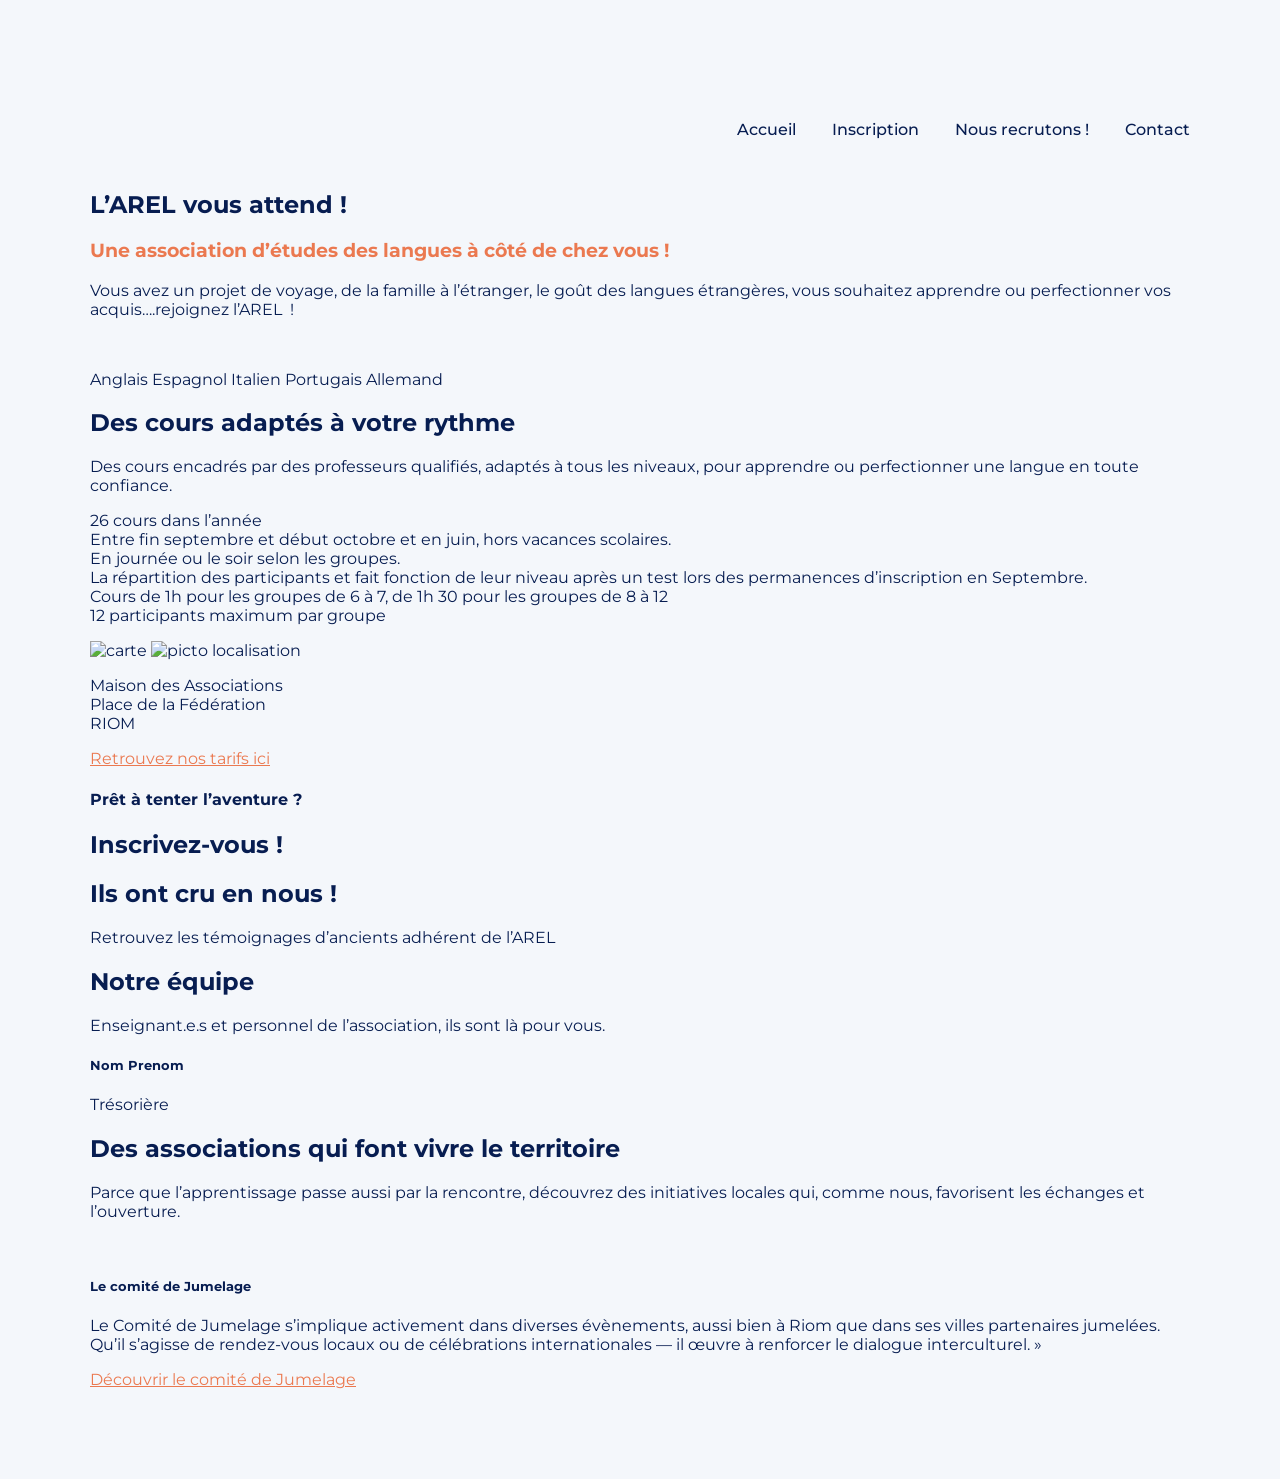
==== integration/index.html @ ded0e2b5 "FEAT contact.html + index.html + inscription.html + nousRecrutons.html + src/style.css" ====
<!DOCTYPE html>
<html lang="en">
<head>
    <meta charset="UTF-8">
    <meta name="viewport" content="width=device-width, initial-scale=1.0">
    <link rel="stylesheet" href="src/style.css"/>

    <link rel="preconnect" href="https://fonts.googleapis.com">
    <link rel="preconnect" href="https://fonts.gstatic.com" crossorigin>
    <link href="https://fonts.googleapis.com/css2?family=Courgette&family=Fredoka:wght@300..700&family=Libre+Franklin:ital,wght@0,100..900;1,100..900&family=Montserrat:ital,wght@0,100..900;1,100..900&family=Roboto:ital,wght@0,100..900;1,100..900&display=swap" rel="stylesheet">

    <title>AREL</title>
</head>
<body>
    <header> 
        <div> 
        <nav aria-label="navigation principale"> 
        <!-- <div> <a href=""><img src="" alt="logo AREL"/></a></div>
            <div>  -->
                <ul id="navigationP">
                    <li> <a href="#"> Accueil </a></li>
                    <li> <a href="#"> Inscription </a></li>
                    <li> <a href="#"> Nous recrutons ! </a></li>
                    <li> <a href="#"> Contact </a></li>
                </ul>
            </div>
        </nav>
        </div>
    </header>
    <main> 
        <section> 
            <div>
                <h1> L’AREL vous attend !</h1>
                <h3> Une association d’études des langues à côté de chez vous !</h3>
                <p> Vous avez un projet de voyage, de la famille à l’étranger, le goût des langues étrangères, vous souhaitez apprendre ou perfectionner vos acquis….rejoignez l’AREL  !</p>
            </div>
            <div>
                <img src=""/>
            </div>
        </section>

        <section> 
            <ul class="langues">
                <li> Anglais </li>
                <li> Espagnol </li>
                <li> Italien </li>
                <li> Portugais </li>
                <li> Allemand </li>
            </ul>
        </section>

        <section>
            <div> 
                <h2> Des cours adaptés à votre rythme </h2>
                <p> Des cours encadrés par des professeurs qualifiés, adaptés à tous les niveaux, pour apprendre ou perfectionner une langue en toute confiance.</p>
                <ul class="infoPratique">
                    <li> 26 cours dans l’année </li>
                    <li> Entre fin septembre et début octobre et en juin, hors vacances scolaires. </li>
                    <li> En journée ou le soir selon les groupes. </li>
                    <li> La répartition des participants et fait fonction de leur niveau après un test lors des permanences d’inscription en Septembre. </li>
                    <li> Cours de 1h pour les groupes de 6 à 7, de 1h 30 pour les groupes de 8 à 12 </li>
                    <li> 12 participants maximum par groupe </li>
                </ul>
            </div>

            <div>
                <img src="" alt="carte"/> <!-- Future carte intéractive -->
                <img src="" alt="picto localisation"/>
                <p> 
                    Maison des Associations<br/> 
                    Place de la Fédération<br/>
                    RIOM 
                </p>
                <a href=""> Retrouvez nos tarifs ici </a> <!-- Mettre le lien de la page inscription  -->
            </div>
        </section>

        <section>
            <div> 
                <h4> Prêt à tenter l’aventure ? </h4>
                <h2> Inscrivez-vous ! </h2>
            </div>

            <div>
                <!-- BOUTON S'INSCRIRE -->
            </div>
        </section>

        <section>
            <div>
                <h2> Ils ont cru en nous ! </h2>
                <p> Retrouvez les témoignages d’ancients adhérent de l’AREL </p>
            </div>

            <div> 
                <!-- Teimoignages d'adhérents -->
            </div>
        </section>

        <section>
            <div>
                <h2> Notre équipe </h2>
                <p> Enseignant.e.s et personnel de l’association, ils sont là pour vous.</p>
            </div>

            <div> 
                <!-- Crousel membres de l'association -->
                <h5> Nom Prenom</h5>
                <p class="descriptionMembre"> 
                    Trésorière 
                </p>
            </div>
        </section>

        <section> 
            <div>
                <h2> Des associations qui font vivre le territoire </h2>
                <p> Parce que l’apprentissage passe aussi par la rencontre, découvrez des initiatives locales qui, comme nous, favorisent les échanges et l’ouverture. </p>
            </div>

            <div>
                <!-- Crousel associations locale -->
                <div>
                    <img src=""/>
                </div>
                <div> 
                    <h5>Le comité de Jumelage </h5>
                    <p> Le Comité de Jumelage s’implique activement dans diverses évènements, aussi bien à Riom que dans ses villes partenaires jumelées. Qu’il s’agisse de rendez-vous locaux ou de célébrations internationales — il œuvre à renforcer le dialogue interculturel. » </p>
                    <a href="#"> Découvrir le comité de Jumelage </a>
                </div>
            </div>
        </section>

    </main>

    <footer>
        <nav aria-label="navigationFooter"> 

        </nav>
    </footer>
</body>
</html>
---- integration/src/style.css ----
body {
    font-family: "Montserrat", sans-serif;
    color: #071D51;
    background-color: #F4F7FB;
    margin: 10vh;
}

/* NAVIGATION & LIENS, LISTES */ 

a {
    color: #EB7950;
}

a:visited {
    color: #EB7950;
}

ul {
    list-style: none;
    padding: 0;
}

#navigationP {
  text-align: right;
  list-style: none;
  margin: 0;
  padding: 0;
}

#navigationP li a {
  color:  #071D51;;
  font-weight: 500;
  line-height: 5em ;
  text-align: center ;
  text-decoration: none ;
  padding: 1em 0em ;
  margin-left: 2em;
}

#navigationP li a:hover {
    color: #EB7950;
}

#navigationP li {
  display: inline;
}

.langues li {
  display: inline;
}

/* TITRES */ 

h3 {
    color: #EB7950;
}

/* FORMULAIRE */ 

input {
  font-family: "Montserrat", sans-serif;
  border-radius: 10px;
  border-width: 0px;
  border-color: #727e9b;
  width: 200px;
  height: 30px;
  box-shadow: rgba(4, 7, 44, 0.1) 0px 8px 5px -5px, rgba(4, 7, 44, 0.1) 0px 8px 10px -8px;
  margin-bottom: 15px;
  margin-top: 5px;
  padding-left: 10px;
}

textarea {
  font-family: "Montserrat", sans-serif;
  border-radius: 10px;
  border-width: 0px;
  width: 200px;
  height: 100px;
  box-shadow: rgba(4, 7, 44, 0.1) 0px 8px 5px -5px, rgba(4, 7, 44, 0.1) 0px 8px 10px -8px;
  margin-bottom: 15px;
  margin-top: 5px;
  padding-left: 10px;
  padding-top: 10px;
}
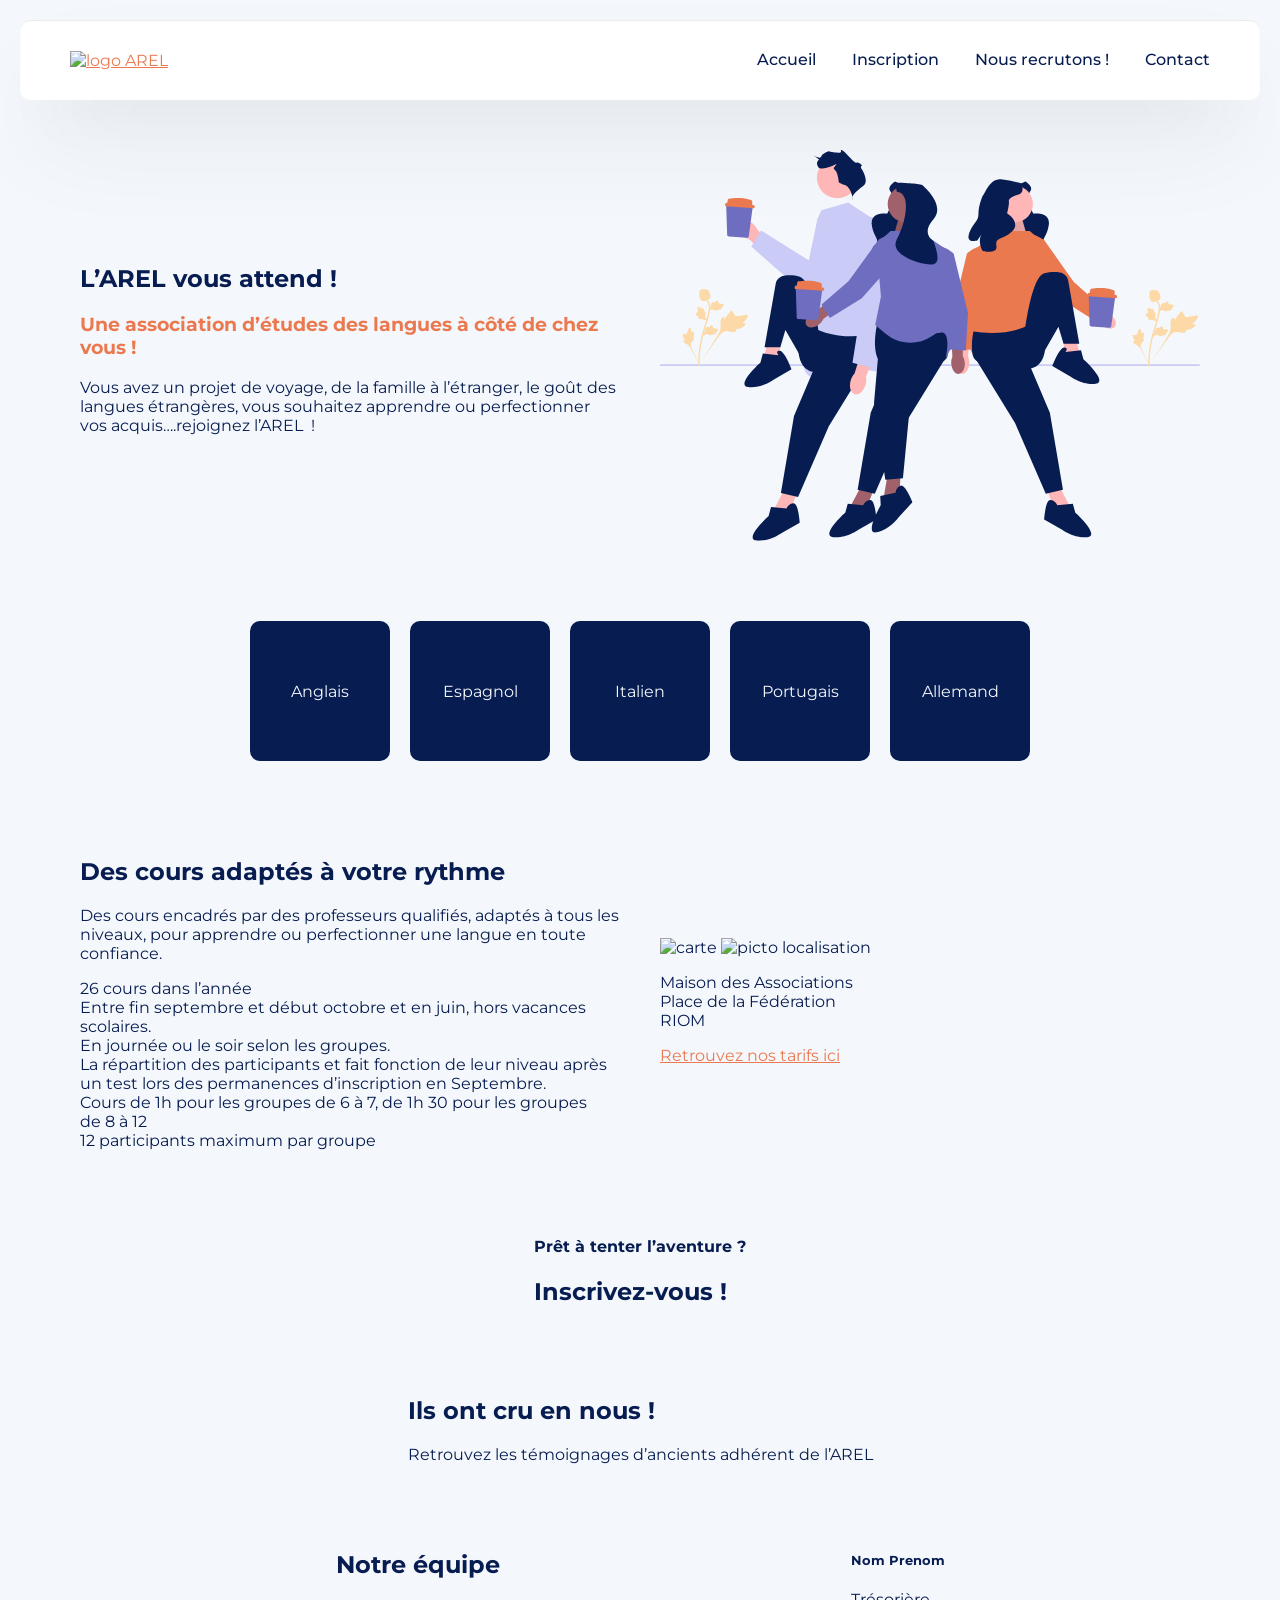
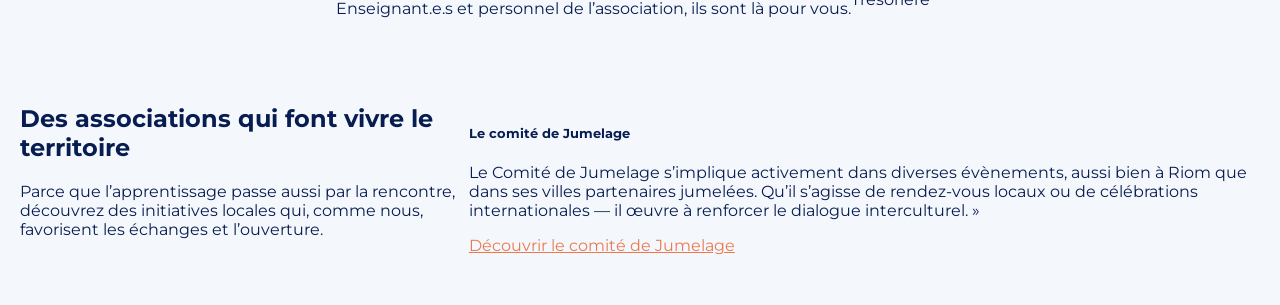
==== commit fe0c66f2: "FEAT index.html" ====
--- a/integration/index.html
+++ b/integration/index.html
@@ -14,9 +14,9 @@
 <body>
     <header> 
         <div> 
-        <nav aria-label="navigation principale"> 
-        <!-- <div> <a href=""><img src="" alt="logo AREL"/></a></div>
-            <div>  -->
+        <nav class="navHaut" aria-label="navigation principale"> 
+        <div> <a href=""><img src="" alt="logo AREL"/></a></div>
+            <div>
                 <ul id="navigationP">
                     <li> <a href="#"> Accueil </a></li>
                     <li> <a href="#"> Inscription </a></li>
@@ -27,19 +27,21 @@
         </nav>
         </div>
     </header>
+    
     <main> 
-        <section> 
-            <div>
+        
+        <section class="container"> 
+            <div class="card intro">
                 <h1> L’AREL vous attend !</h1>
                 <h3> Une association d’études des langues à côté de chez vous !</h3>
                 <p> Vous avez un projet de voyage, de la famille à l’étranger, le goût des langues étrangères, vous souhaitez apprendre ou perfectionner vos acquis….rejoignez l’AREL  !</p>
             </div>
-            <div>
-                <img src=""/>
+            <div class="card">
+                <img class="imgGroupeAccueil" src="src/img/groupeAccueil.svg" alt="imageS"/>
             </div>
         </section>
 
-        <section> 
+        <section class="container"> 
             <ul class="langues">
                 <li> Anglais </li>
                 <li> Espagnol </li>
@@ -49,8 +51,8 @@
             </ul>
         </section>
 
-        <section>
-            <div> 
+        <section class="container">
+            <div class="card"> 
                 <h2> Des cours adaptés à votre rythme </h2>
                 <p> Des cours encadrés par des professeurs qualifiés, adaptés à tous les niveaux, pour apprendre ou perfectionner une langue en toute confiance.</p>
                 <ul class="infoPratique">
@@ -63,7 +65,7 @@
                 </ul>
             </div>
 
-            <div>
+            <div class="card">
                 <img src="" alt="carte"/> <!-- Future carte intéractive -->
                 <img src="" alt="picto localisation"/>
                 <p> 
@@ -75,7 +77,7 @@
             </div>
         </section>
 
-        <section>
+        <section class="container">
             <div> 
                 <h4> Prêt à tenter l’aventure ? </h4>
                 <h2> Inscrivez-vous ! </h2>
@@ -86,7 +88,7 @@
             </div>
         </section>
 
-        <section>
+        <section class="container">
             <div>
                 <h2> Ils ont cru en nous ! </h2>
                 <p> Retrouvez les témoignages d’ancients adhérent de l’AREL </p>
@@ -97,7 +99,7 @@
             </div>
         </section>
 
-        <section>
+        <section class="container">
             <div>
                 <h2> Notre équipe </h2>
                 <p> Enseignant.e.s et personnel de l’association, ils sont là pour vous.</p>
@@ -112,7 +114,7 @@
             </div>
         </section>
 
-        <section> 
+        <section class="container"> 
             <div>
                 <h2> Des associations qui font vivre le territoire </h2>
                 <p> Parce que l’apprentissage passe aussi par la rencontre, découvrez des initiatives locales qui, comme nous, favorisent les échanges et l’ouverture. </p>
--- a/integration/src/style.css
+++ b/integration/src/style.css
@@ -2,7 +2,56 @@
     font-family: "Montserrat", sans-serif;
     color: #071D51;
     background-color: #F4F7FB;
-    margin: 10vh;
+    margin:20px;
+}
+
+main {
+  margin: auto;
+}
+
+
+
+section {
+  margin-bottom: 50px;
+  margin-top: 50px;
+}
+
+.container {
+  display: flex;
+  justify-content: center;
+}
+
+.card {
+  align-items: center;
+  align-content: center;
+  max-width: 60vh;
+  min-width: 60vh;
+  margin-right: 20px;
+  margin-left: 20px;
+}
+
+.intro {
+  max-width: 60vh;
+}
+
+.imgGroupeAccueil {
+  width: 100%;
+
+}
+.langues {
+  display: flex;
+}
+
+.langues li {
+  align-content: center;
+  text-align: center;
+  padding: 20px;
+  margin: 10px;
+  border-radius: 10px;;
+  background-color: #071D51;
+  color: #F4F7FB;
+  height: 100px;
+  width: 100px;;
 }
 
 /* NAVIGATION & LIENS, LISTES */ 
@@ -18,6 +67,16 @@
 ul {
     list-style: none;
     padding: 0;
+}
+
+.navHaut {
+  display: flex;
+  justify-content: space-between;
+  align-items: center;
+  background-color: white;
+  padding: 0px 50px 0px 50px;
+  border-radius: 10px;
+  box-shadow: rgba(51, 47, 66, 0.1) 0px 1px 1px 0px inset, rgba(50, 50, 93, 0.1) 0px 50px 100px -20px, rgba(0, 0, 0, 0.1) 0px 30px 60px -30px;
 }
 
 #navigationP {
@@ -45,9 +104,6 @@
   display: inline;
 }
 
-.langues li {
-  display: inline;
-}
 
 /* TITRES */ 
 
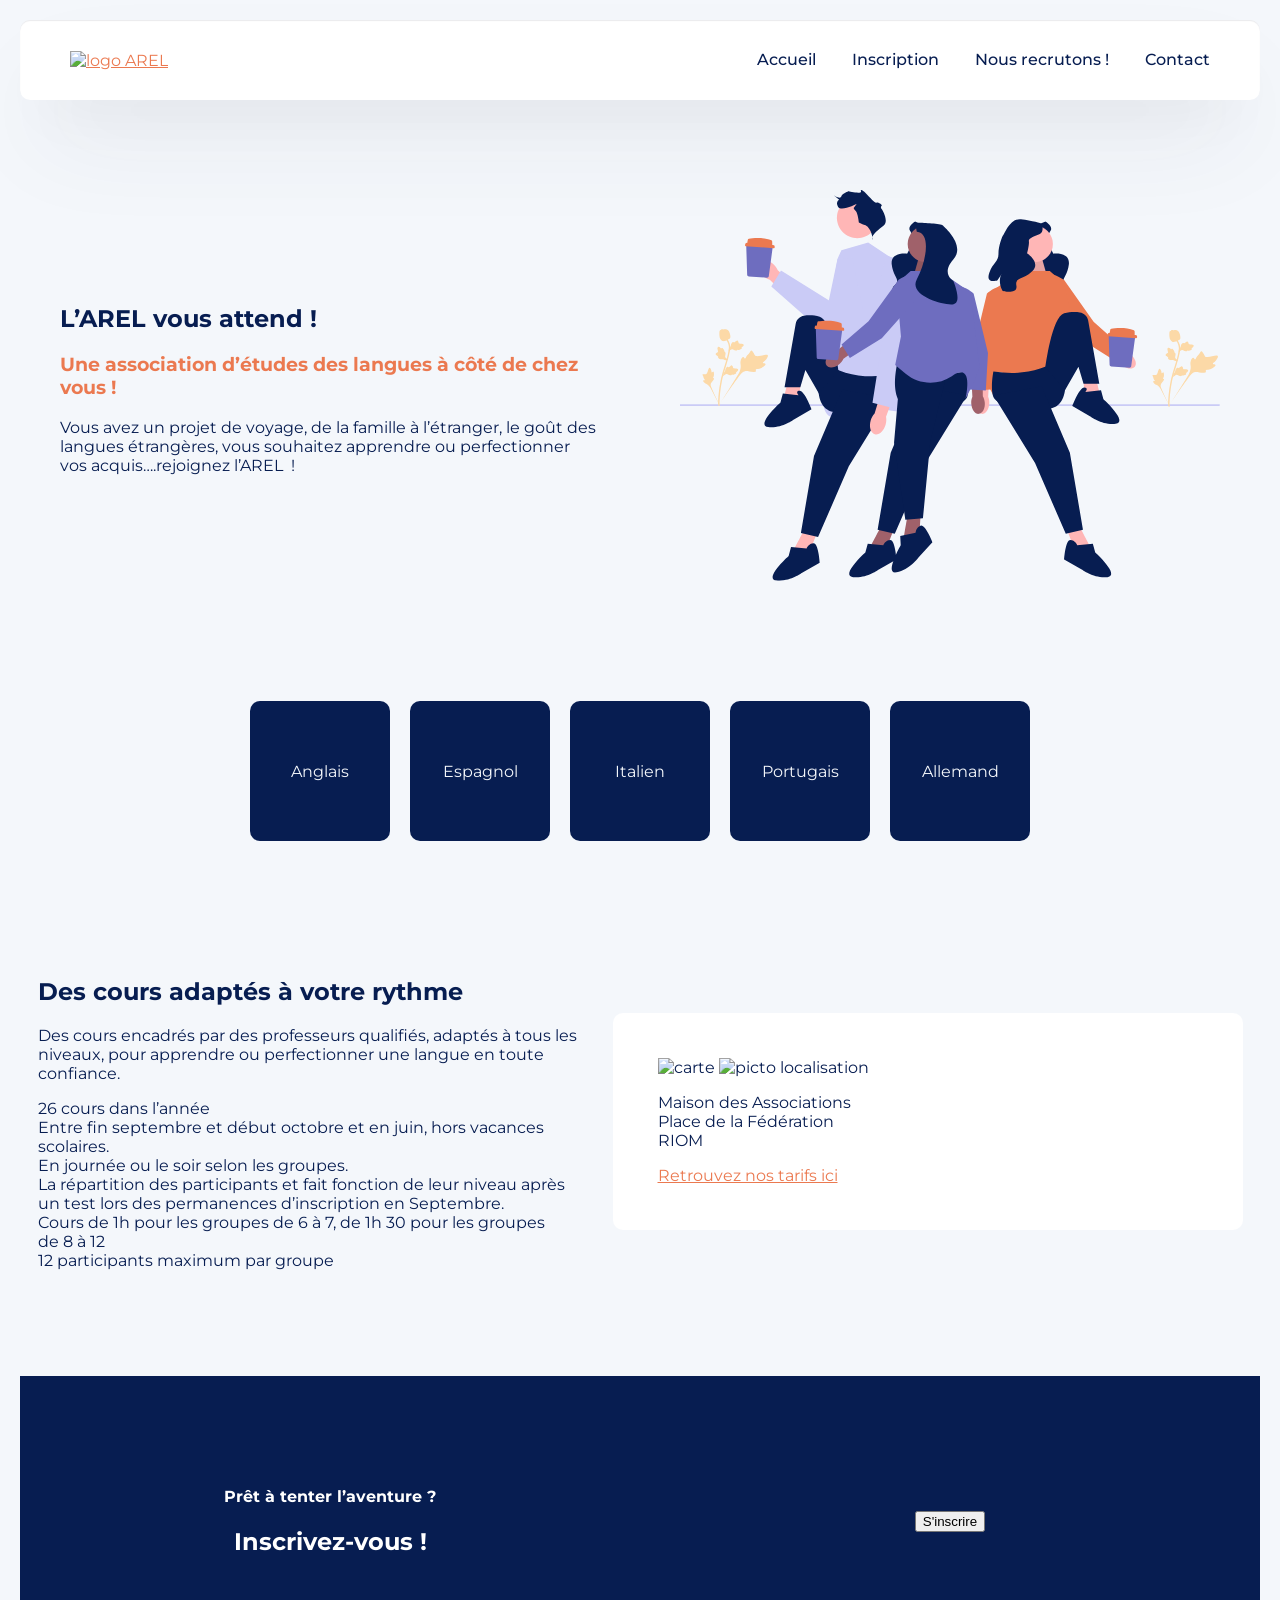
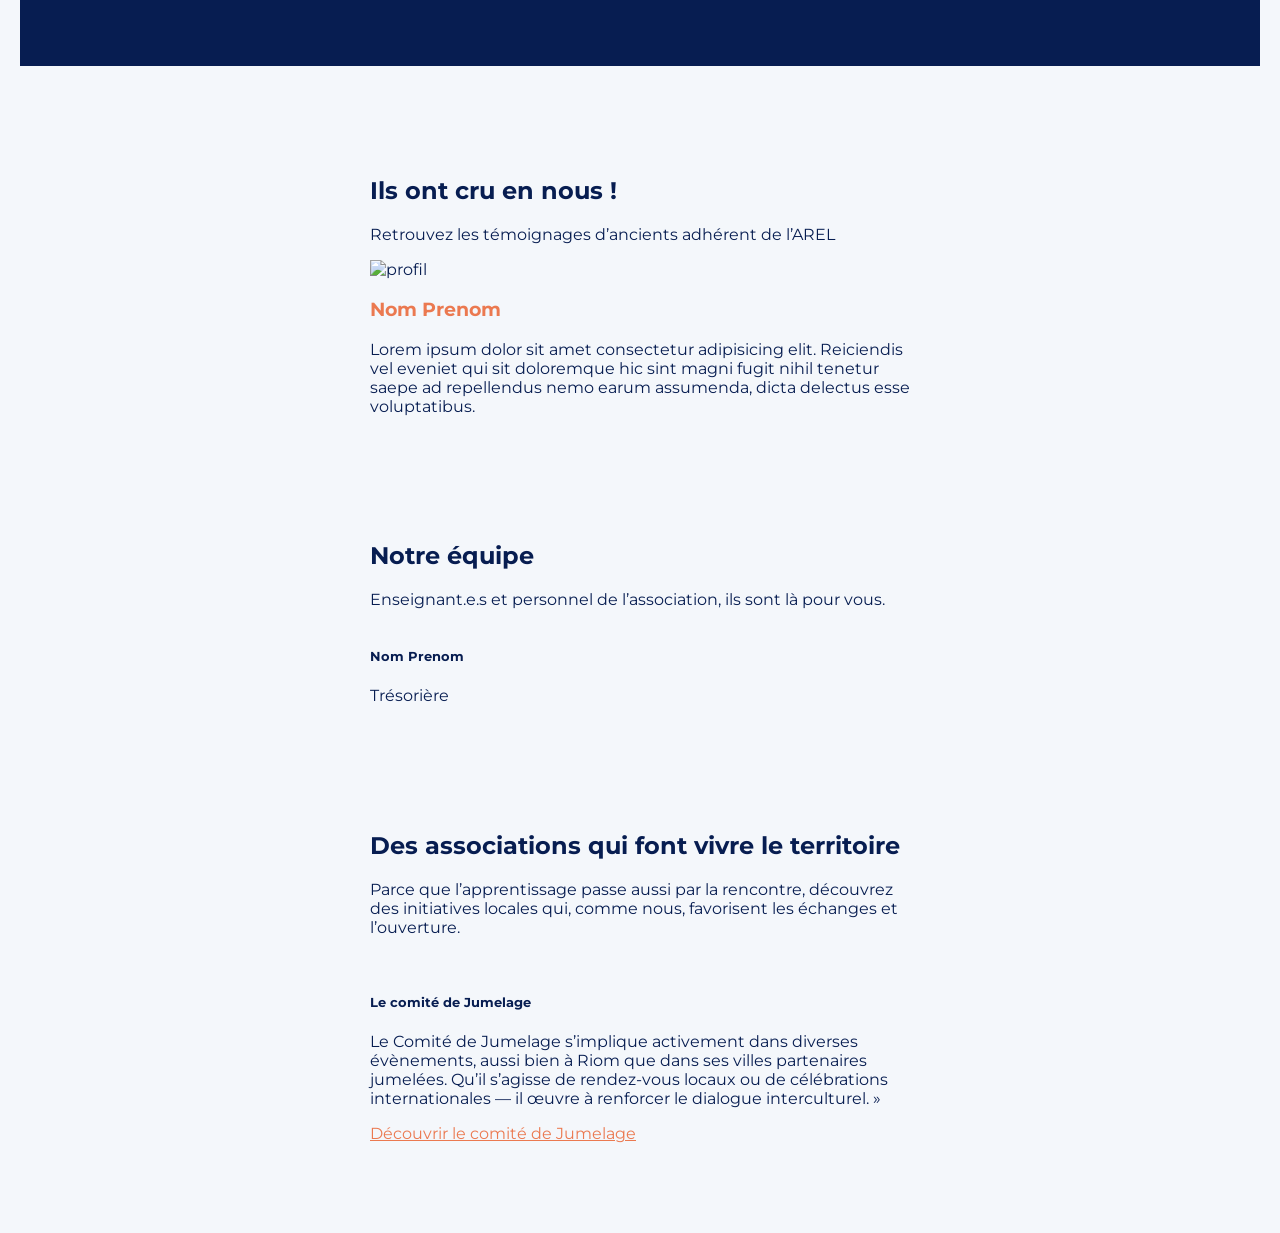
==== commit 20808f6a: "FEAT index.html + style.css" ====
--- a/integration/index.html
+++ b/integration/index.html
@@ -29,106 +29,128 @@
     </header>
     
     <main> 
-        
-        <section class="container"> 
-            <div class="card intro">
-                <h1> L’AREL vous attend !</h1>
-                <h3> Une association d’études des langues à côté de chez vous !</h3>
-                <p> Vous avez un projet de voyage, de la famille à l’étranger, le goût des langues étrangères, vous souhaitez apprendre ou perfectionner vos acquis….rejoignez l’AREL  !</p>
-            </div>
-            <div class="card">
-                <img class="imgGroupeAccueil" src="src/img/groupeAccueil.svg" alt="imageS"/>
+
+<!-- INTRODUCTION -->
+        <section> 
+            <div class="container">
+                <div class="card card-intro">
+                    <h1> L’AREL vous attend !</h1>
+                    <h3> Une association d’études des langues à côté de chez vous !</h3>
+                    <p> Vous avez un projet de voyage, de la famille à l’étranger, le goût des langues étrangères, vous souhaitez apprendre ou perfectionner vos acquis….rejoignez l’AREL  !</p>
+                </div>
+                <div class="card">
+                    <img class="imgGroupeAccueil" src="src/img/groupeAccueil.svg" alt="imageS"/>
+                </div>
             </div>
         </section>
-
-        <section class="container"> 
-            <ul class="langues">
-                <li> Anglais </li>
-                <li> Espagnol </li>
-                <li> Italien </li>
-                <li> Portugais </li>
-                <li> Allemand </li>
-            </ul>
-        </section>
-
-        <section class="container">
-            <div class="card"> 
-                <h2> Des cours adaptés à votre rythme </h2>
-                <p> Des cours encadrés par des professeurs qualifiés, adaptés à tous les niveaux, pour apprendre ou perfectionner une langue en toute confiance.</p>
-                <ul class="infoPratique">
-                    <li> 26 cours dans l’année </li>
-                    <li> Entre fin septembre et début octobre et en juin, hors vacances scolaires. </li>
-                    <li> En journée ou le soir selon les groupes. </li>
-                    <li> La répartition des participants et fait fonction de leur niveau après un test lors des permanences d’inscription en Septembre. </li>
-                    <li> Cours de 1h pour les groupes de 6 à 7, de 1h 30 pour les groupes de 8 à 12 </li>
-                    <li> 12 participants maximum par groupe </li>
+<!-- LANGUES -->
+        <section> 
+            <div class="container">
+                <ul class="langues">
+                    <li> Anglais </li>
+                    <li> Espagnol </li>
+                    <li> Italien </li>
+                    <li> Portugais </li>
+                    <li> Allemand </li>
                 </ul>
             </div>
+        </section>
+<!-- INFORMATIONS -->
+        <section>
+            <div class="container"> 
+                <div class="card"> 
+                    <h2> Des cours adaptés à votre rythme </h2>
+                    <p> Des cours encadrés par des professeurs qualifiés, adaptés à tous les niveaux, pour apprendre ou perfectionner une langue en toute confiance.</p>
+                    <ul class="infoPratique">
+                        <li> 26 cours dans l’année </li>
+                        <li> Entre fin septembre et début octobre et en juin, hors vacances scolaires. </li>
+                        <li> En journée ou le soir selon les groupes. </li>
+                        <li> La répartition des participants et fait fonction de leur niveau après un test lors des permanences d’inscription en Septembre. </li>
+                        <li> Cours de 1h pour les groupes de 6 à 7, de 1h 30 pour les groupes de 8 à 12 </li>
+                        <li> 12 participants maximum par groupe </li>
+                    </ul>
+                </div>
 
-            <div class="card">
-                <img src="" alt="carte"/> <!-- Future carte intéractive -->
-                <img src="" alt="picto localisation"/>
-                <p> 
-                    Maison des Associations<br/> 
-                    Place de la Fédération<br/>
-                    RIOM 
-                </p>
-                <a href=""> Retrouvez nos tarifs ici </a> <!-- Mettre le lien de la page inscription  -->
+                <div class="card card-carte">
+                    <img src="" alt="carte"/> <!-- Future carte intéractive -->
+                    <img src="" alt="picto localisation"/>
+                    <p> 
+                        Maison des Associations<br/> 
+                        Place de la Fédération<br/>
+                        RIOM 
+                    </p>
+                    <a href="inscription.html"> Retrouvez nos tarifs ici </a>
+                </div>
             </div>
         </section>
+<!-- BANDEAU INSCRIPTION -->
+        <section>
+            <div class="container container-bInscription">
+                <div class="card card-bInscription"> 
+                    <h4> Prêt à tenter l’aventure ? </h4>
+                    <h2> Inscrivez-vous ! </h2>
+                </div>
 
-        <section class="container">
-            <div> 
-                <h4> Prêt à tenter l’aventure ? </h4>
-                <h2> Inscrivez-vous ! </h2>
+                <div class="card card-bInscription">
+                    <a href="inscription.html"><button>S'inscrire</button></a>
+                </div>
+            </div>
+        </section>
+<!-- TEMOIGNAGES -->
+        <section>
+            <div class="container témoignages"> 
+                <div class="card ">
+                    <h2> Ils ont cru en nous ! </h2>
+                    <p> Retrouvez les témoignages d’ancients adhérent de l’AREL </p>
+                </div>
             </div>
 
-            <div>
-                <!-- BOUTON S'INSCRIRE -->
+            <div class="container témoignages"> 
+                <div class="card">
+                    <div> <img src="" alt="profil"></div>
+                    <h3> Nom Prenom </h3>
+                    <p> Lorem ipsum dolor sit amet consectetur adipisicing elit. Reiciendis vel eveniet qui sit doloremque hic sint magni fugit nihil tenetur saepe ad repellendus nemo earum assumenda, dicta delectus esse voluptatibus.</p>
+                </div>
             </div>
         </section>
-
-        <section class="container">
-            <div>
-                <h2> Ils ont cru en nous ! </h2>
-                <p> Retrouvez les témoignages d’ancients adhérent de l’AREL </p>
+<!-- EQUIPES -->
+        <section>
+            <div class="container">
+                <div class="card">
+                    <h2> Notre équipe </h2>
+                    <p> Enseignant.e.s et personnel de l’association, ils sont là pour vous.</p>
+                </div>
+            </div>
+            <div class="container">
+                <div class="card"> 
+                    <!-- Crousel membres de l'association -->
+                    <h5> Nom Prenom</h5>
+                    <p class="descriptionMembre"> 
+                        Trésorière 
+                    </p>
+                </div>
+            </div>
+        </section>
+<!-- ASSOCIATIONS -->
+        <section> 
+            <div class="container">
+                <div class="card">
+                    <h2> Des associations qui font vivre le territoire </h2>
+                    <p> Parce que l’apprentissage passe aussi par la rencontre, découvrez des initiatives locales qui, comme nous, favorisent les échanges et l’ouverture. </p>
+                </div>
             </div>
 
-            <div> 
-                <!-- Teimoignages d'adhérents -->
-            </div>
-        </section>
-
-        <section class="container">
-            <div>
-                <h2> Notre équipe </h2>
-                <p> Enseignant.e.s et personnel de l’association, ils sont là pour vous.</p>
-            </div>
-
-            <div> 
-                <!-- Crousel membres de l'association -->
-                <h5> Nom Prenom</h5>
-                <p class="descriptionMembre"> 
-                    Trésorière 
-                </p>
-            </div>
-        </section>
-
-        <section class="container"> 
-            <div>
-                <h2> Des associations qui font vivre le territoire </h2>
-                <p> Parce que l’apprentissage passe aussi par la rencontre, découvrez des initiatives locales qui, comme nous, favorisent les échanges et l’ouverture. </p>
-            </div>
-
-            <div>
-                <!-- Crousel associations locale -->
-                <div>
-                    <img src=""/>
-                </div>
-                <div> 
-                    <h5>Le comité de Jumelage </h5>
-                    <p> Le Comité de Jumelage s’implique activement dans diverses évènements, aussi bien à Riom que dans ses villes partenaires jumelées. Qu’il s’agisse de rendez-vous locaux ou de célébrations internationales — il œuvre à renforcer le dialogue interculturel. » </p>
-                    <a href="#"> Découvrir le comité de Jumelage </a>
+            <div class="container">
+                <div class="card">
+                    <!-- Crousel associations locale -->
+                    <div>
+                            <img src=""/>
+                    </div>
+                    <div > 
+                        <h5>Le comité de Jumelage </h5>
+                        <p> Le Comité de Jumelage s’implique activement dans diverses évènements, aussi bien à Riom que dans ses villes partenaires jumelées. Qu’il s’agisse de rendez-vous locaux ou de célébrations internationales — il œuvre à renforcer le dialogue interculturel. » </p>
+                        <a href="#"> Découvrir le comité de Jumelage </a>
+                    </div>
                 </div>
             </div>
         </section>
--- a/integration/src/style.css
+++ b/integration/src/style.css
@@ -9,53 +9,64 @@
   margin: auto;
 }
 
-
-
 section {
-  margin-bottom: 50px;
-  margin-top: 50px;
+  margin-bottom: 10vh;
+  margin-top: 10vh;
 }
 
+/* CONTAINER */
 .container {
   display: flex;
   justify-content: center;
+  margin: auto;
 }
 
+.container-bInscription {
+  background-color: #071D51;
+}
+
+/* CARD */
 .card {
   align-items: center;
   align-content: center;
   max-width: 60vh;
   min-width: 60vh;
-  margin-right: 20px;
-  margin-left: 20px;
+  margin: auto;
 }
 
-.intro {
+.card-carte {
+  background-color: white;
+  padding: 5vh;
+  border-radius: 10px;
+}
+
+.card-bInscription {
+  justify-content: center;
+  text-align: center;
+  color: white;
+  padding-top: 10vh;
+  padding-bottom: 10vh;
+}
+
+.card-intro {
   max-width: 60vh;
 }
 
+
+/* IMAGES */
+
 .imgGroupeAccueil {
   width: 100%;
+}
 
-}
+
+/* AUTRE */
 .langues {
   display: flex;
 }
 
-.langues li {
-  align-content: center;
-  text-align: center;
-  padding: 20px;
-  margin: 10px;
-  border-radius: 10px;;
-  background-color: #071D51;
-  color: #F4F7FB;
-  height: 100px;
-  width: 100px;;
-}
 
 /* NAVIGATION & LIENS, LISTES */ 
-
 a {
     color: #EB7950;
 }
@@ -104,6 +115,18 @@
   display: inline;
 }
 
+.langues li {
+  align-content: center;
+  text-align: center;
+  padding: 20px;
+  margin: 10px;
+  border-radius: 10px;;
+  background-color: #071D51;
+  color: #F4F7FB;
+  height: 100px;
+  width: 100px;;
+}
+
 
 /* TITRES */ 
 
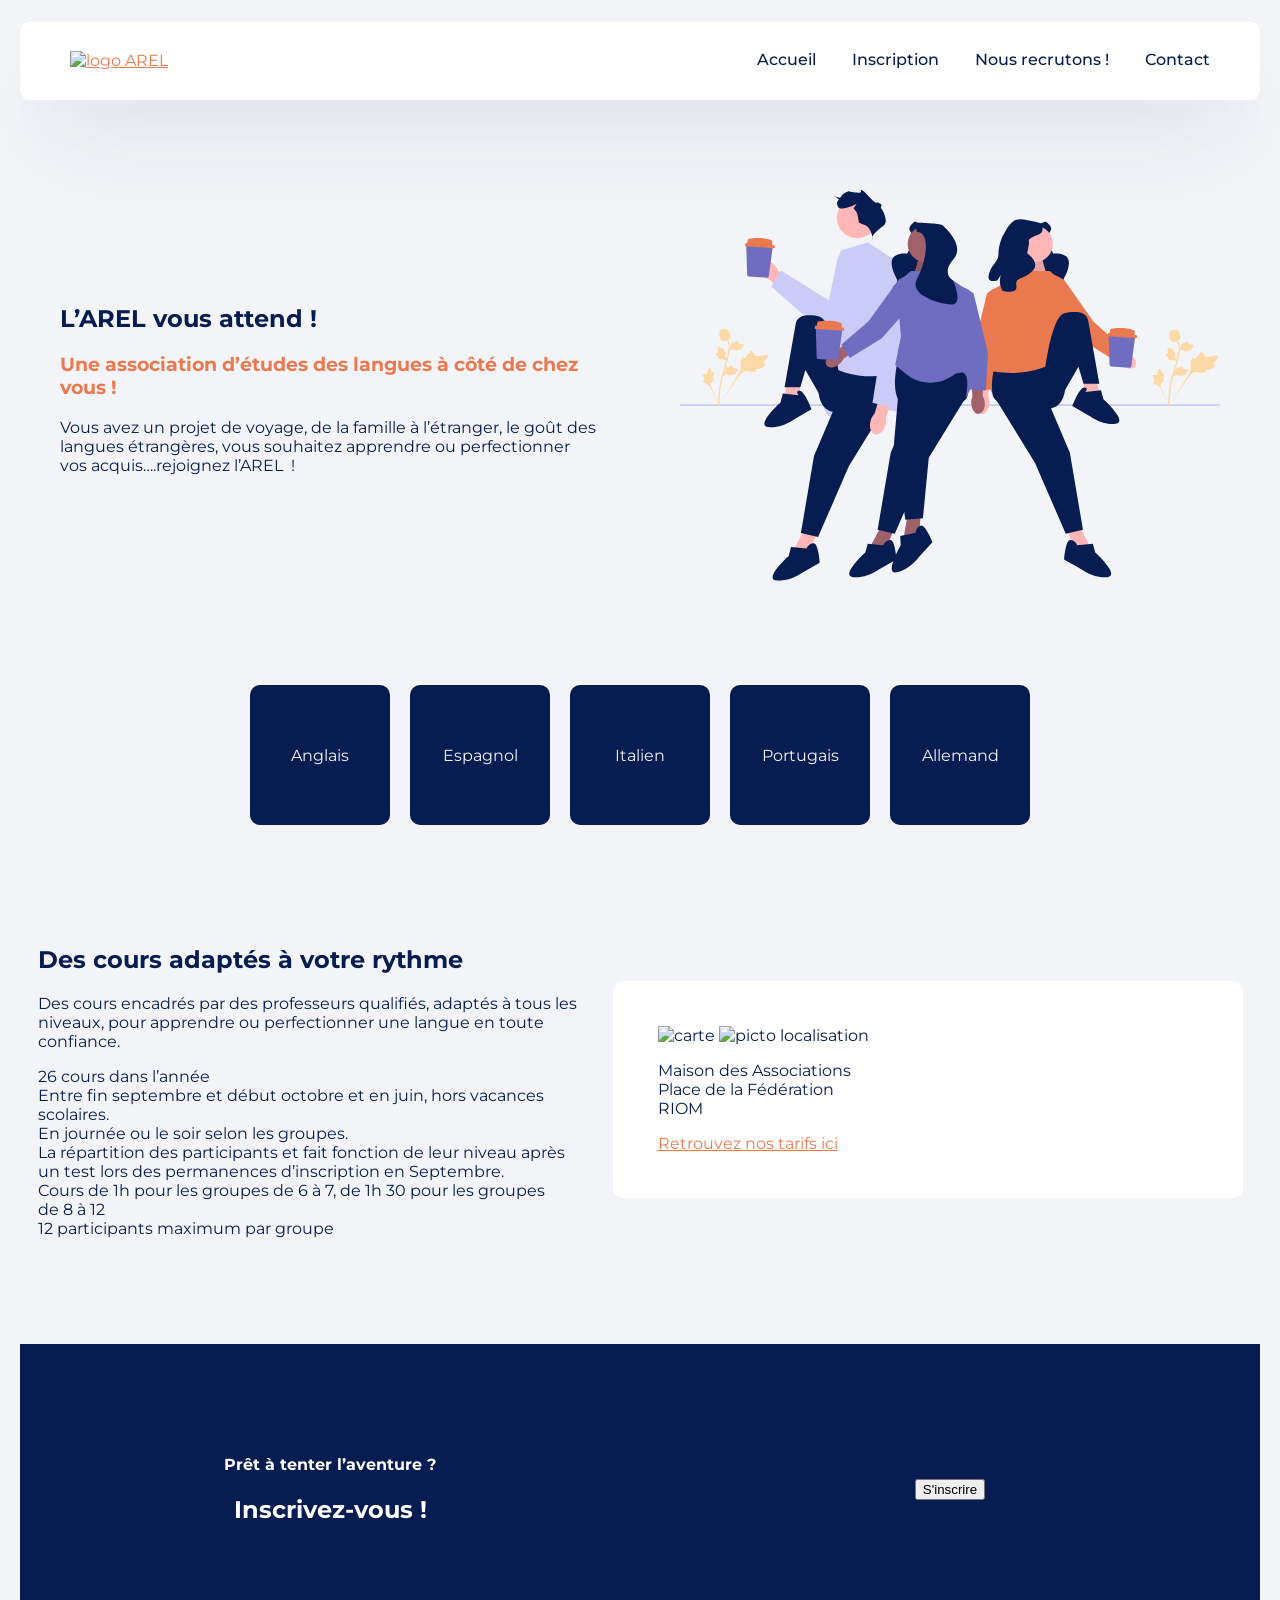
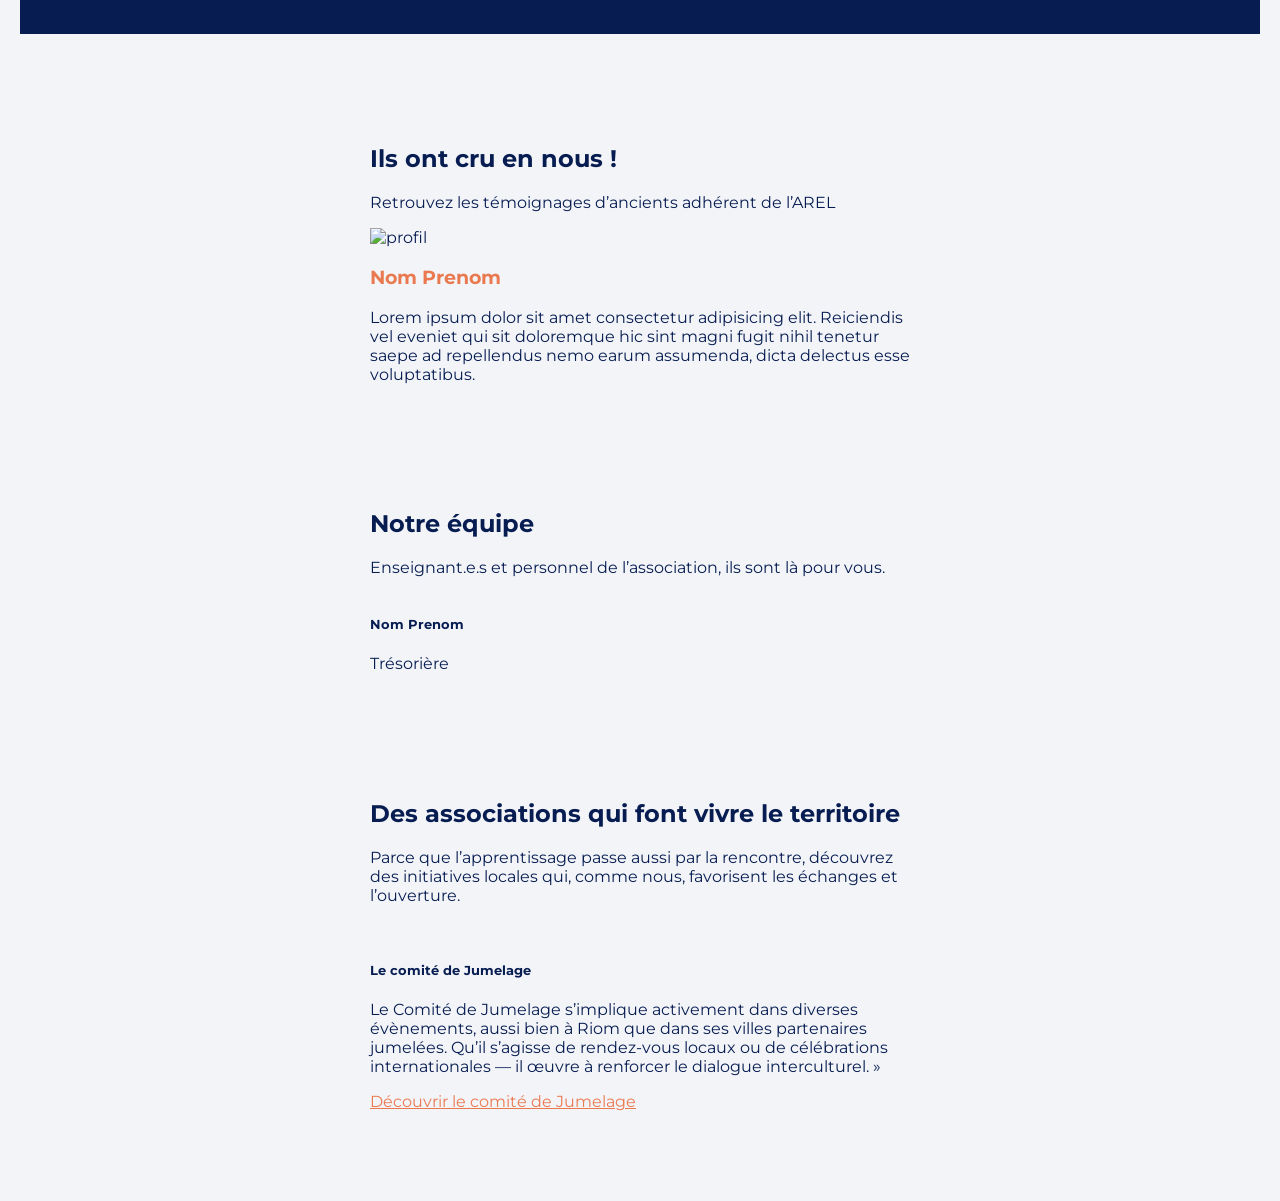
==== commit 17fc61a0: "FEAT maj global" ====
--- a/integration/index.html
+++ b/integration/index.html
@@ -14,14 +14,14 @@
 <body>
     <header> 
         <div> 
-        <nav class="navHaut" aria-label="navigation principale"> 
+        <nav class="nav-haut" aria-label="navigation principale"> 
         <div> <a href=""><img src="" alt="logo AREL"/></a></div>
             <div>
-                <ul id="navigationP">
-                    <li> <a href="#"> Accueil </a></li>
-                    <li> <a href="#"> Inscription </a></li>
-                    <li> <a href="#"> Nous recrutons ! </a></li>
-                    <li> <a href="#"> Contact </a></li>
+                <ul id="navigation-p">
+                    <li> <a href="index.html"> Accueil </a></li>
+                    <li> <a href="src/pages/inscription.html"> Inscription </a></li>
+                    <li> <a href="src/pages/nousRecrutons.html"> Nous recrutons ! </a></li>
+                    <li> <a href="src/pages/contact.html"> Contact </a></li>
                 </ul>
             </div>
         </nav>
@@ -39,21 +39,19 @@
                     <p> Vous avez un projet de voyage, de la famille à l’étranger, le goût des langues étrangères, vous souhaitez apprendre ou perfectionner vos acquis….rejoignez l’AREL  !</p>
                 </div>
                 <div class="card">
-                    <img class="imgGroupeAccueil" src="src/img/groupeAccueil.svg" alt="imageS"/>
+                    <img class="img-groupe-accueil" src="src/img/groupeAccueil.svg" alt="imageS"/>
                 </div>
             </div>
         </section>
 <!-- LANGUES -->
         <section> 
-            <div class="container">
-                <ul class="langues">
+                <ul class="container langues">
                     <li> Anglais </li>
                     <li> Espagnol </li>
                     <li> Italien </li>
                     <li> Portugais </li>
                     <li> Allemand </li>
                 </ul>
-            </div>
         </section>
 <!-- INFORMATIONS -->
         <section>
@@ -61,7 +59,7 @@
                 <div class="card"> 
                     <h2> Des cours adaptés à votre rythme </h2>
                     <p> Des cours encadrés par des professeurs qualifiés, adaptés à tous les niveaux, pour apprendre ou perfectionner une langue en toute confiance.</p>
-                    <ul class="infoPratique">
+                    <ul> <!--class="info-pratique"-->
                         <li> 26 cours dans l’année </li>
                         <li> Entre fin septembre et début octobre et en juin, hors vacances scolaires. </li>
                         <li> En journée ou le soir selon les groupes. </li>
@@ -85,27 +83,27 @@
         </section>
 <!-- BANDEAU INSCRIPTION -->
         <section>
-            <div class="container container-bInscription">
-                <div class="card card-bInscription"> 
+            <div class="container container-inscription">
+                <div class="card card-inscription"> 
                     <h4> Prêt à tenter l’aventure ? </h4>
                     <h2> Inscrivez-vous ! </h2>
                 </div>
 
-                <div class="card card-bInscription">
+                <div class="card card-inscription">
                     <a href="inscription.html"><button>S'inscrire</button></a>
                 </div>
             </div>
         </section>
 <!-- TEMOIGNAGES -->
         <section>
-            <div class="container témoignages"> 
+            <div class="container temoignages"> 
                 <div class="card ">
                     <h2> Ils ont cru en nous ! </h2>
                     <p> Retrouvez les témoignages d’ancients adhérent de l’AREL </p>
                 </div>
             </div>
 
-            <div class="container témoignages"> 
+            <div class="container temoignages"> 
                 <div class="card">
                     <div> <img src="" alt="profil"></div>
                     <h3> Nom Prenom </h3>
--- a/integration/src/style.css
+++ b/integration/src/style.css
@@ -1,7 +1,17 @@
+/* VARIABLES */ 
+
+:root {
+  --colorPrimary: #071D51;     // var(--colorPrimary);
+  --colorSecondary : #EB7950;  // var(--colorSecondary);
+  --colorLight : #f2f4f8;      // var(--colorLight);
+}
+
+/* GENERAL */ 
+
 body {
     font-family: "Montserrat", sans-serif;
-    color: #071D51;
-    background-color: #F4F7FB;
+    color: var(--colorPrimary);
+    background-color: var(--colorLight);
     margin:20px;
 }
 
@@ -14,6 +24,11 @@
   margin-top: 10vh;
 }
 
+h3 {
+    color: var(--colorSecondary);
+}
+
+
 /* CONTAINER */
 .container {
   display: flex;
@@ -21,8 +36,8 @@
   margin: auto;
 }
 
-.container-bInscription {
-  background-color: #071D51;
+.container-inscription {
+  background-color: var(--colorPrimary);
 }
 
 /* CARD */
@@ -40,7 +55,7 @@
   border-radius: 10px;
 }
 
-.card-bInscription {
+.card-inscription {
   justify-content: center;
   text-align: center;
   color: white;
@@ -55,7 +70,7 @@
 
 /* IMAGES */
 
-.imgGroupeAccueil {
+.img-groupe-accueil {
   width: 100%;
 }
 
@@ -68,11 +83,11 @@
 
 /* NAVIGATION & LIENS, LISTES */ 
 a {
-    color: #EB7950;
+    color: var(--colorSecondary);
 }
 
 a:visited {
-    color: #EB7950;
+    color: var(--colorSecondary);
 }
 
 ul {
@@ -80,7 +95,7 @@
     padding: 0;
 }
 
-.navHaut {
+.nav-haut {
   display: flex;
   justify-content: space-between;
   align-items: center;
@@ -90,15 +105,15 @@
   box-shadow: rgba(51, 47, 66, 0.1) 0px 1px 1px 0px inset, rgba(50, 50, 93, 0.1) 0px 50px 100px -20px, rgba(0, 0, 0, 0.1) 0px 30px 60px -30px;
 }
 
-#navigationP {
+#navigation-p {
   text-align: right;
   list-style: none;
   margin: 0;
   padding: 0;
 }
 
-#navigationP li a {
-  color:  #071D51;;
+#navigation-p li a {
+  color:  var(--colorPrimary);
   font-weight: 500;
   line-height: 5em ;
   text-align: center ;
@@ -107,11 +122,11 @@
   margin-left: 2em;
 }
 
-#navigationP li a:hover {
-    color: #EB7950;
+#navigation-p li a:hover {
+    color: var(--colorSecondary);
 }
 
-#navigationP li {
+#navigation-p li {
   display: inline;
 }
 
@@ -121,18 +136,13 @@
   padding: 20px;
   margin: 10px;
   border-radius: 10px;;
-  background-color: #071D51;
-  color: #F4F7FB;
+  background-color: var(--colorPrimary);
+  color: var(--colorLight);
   height: 100px;
   width: 100px;;
 }
 
 
-/* TITRES */ 
-
-h3 {
-    color: #EB7950;
-}
 
 /* FORMULAIRE */ 
 
@@ -160,4 +170,16 @@
   margin-top: 5px;
   padding-left: 10px;
   padding-top: 10px;
+}
+
+/* RESPONSIVE */ 
+
+@media (max-width: 576px) {
+  .container {
+    flex-direction: column;
+  }
+
+  .langues {
+    align-items: center;
+  }
 }
